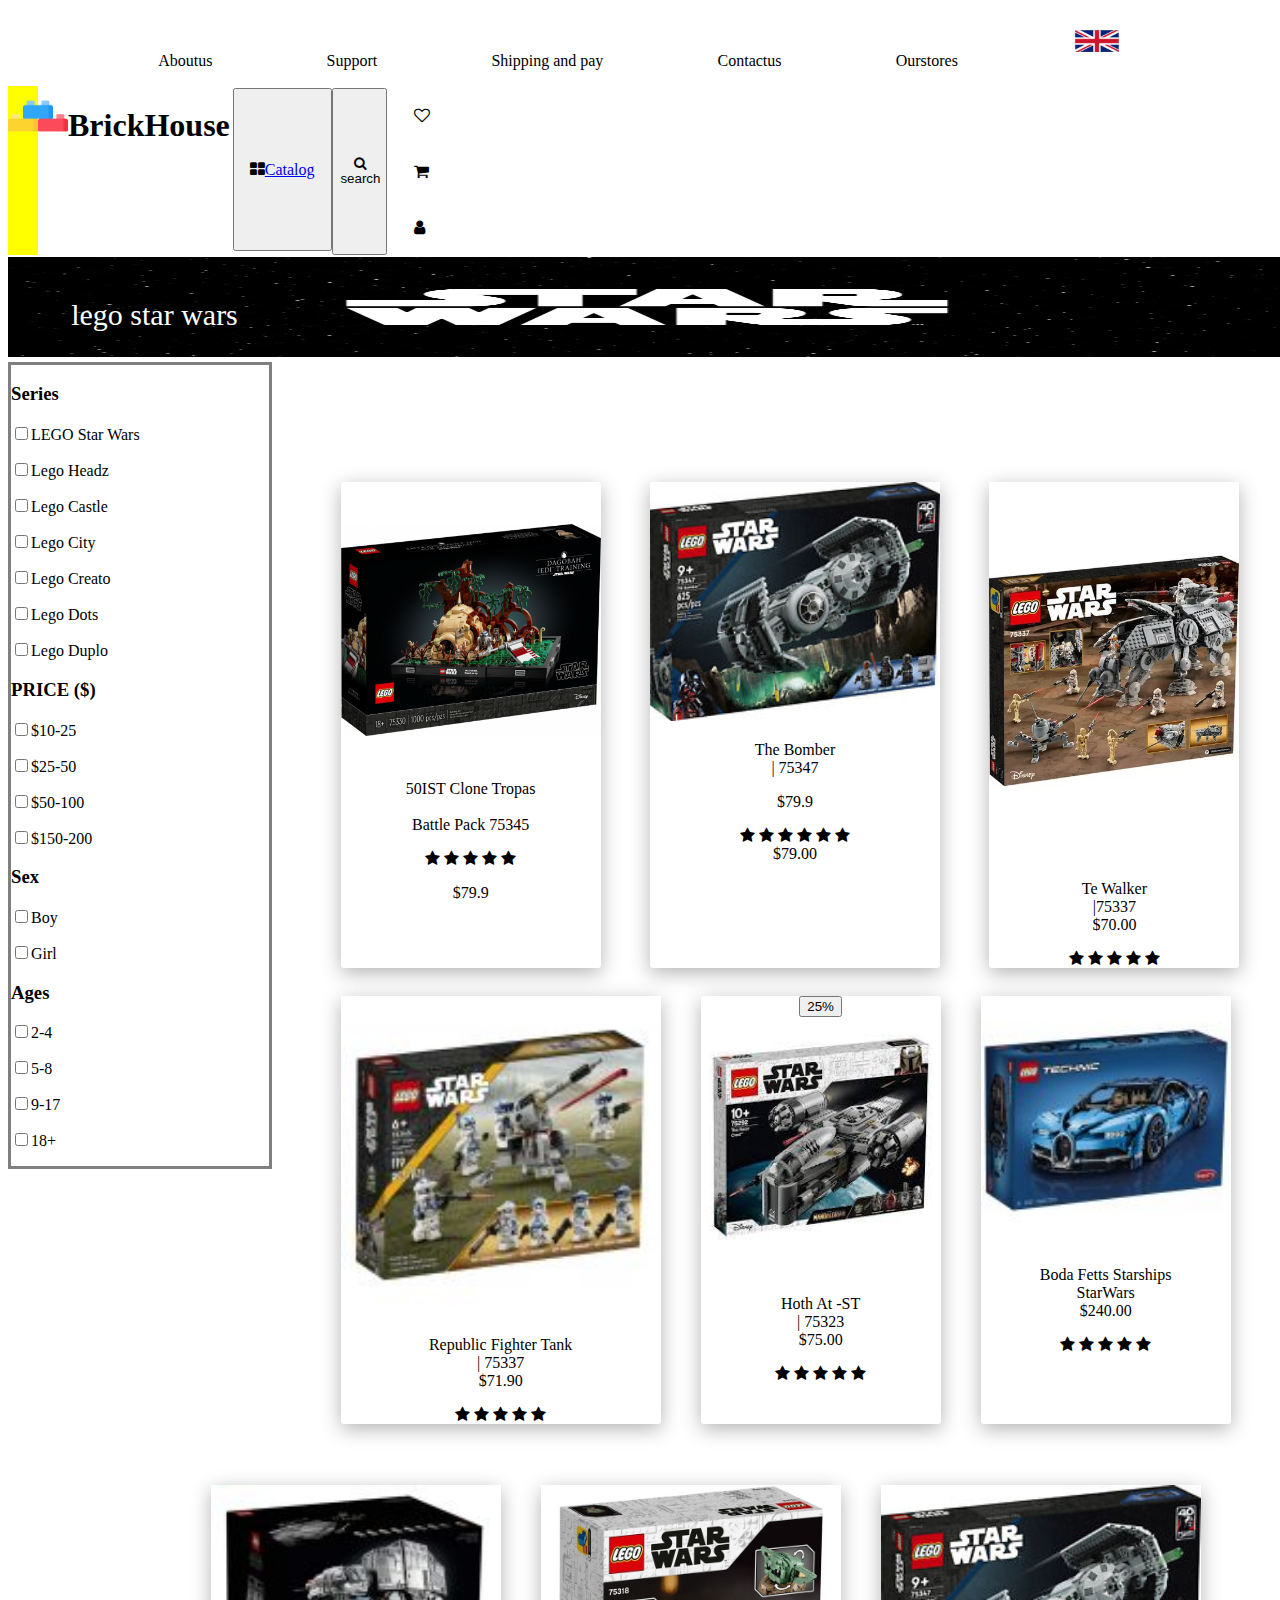
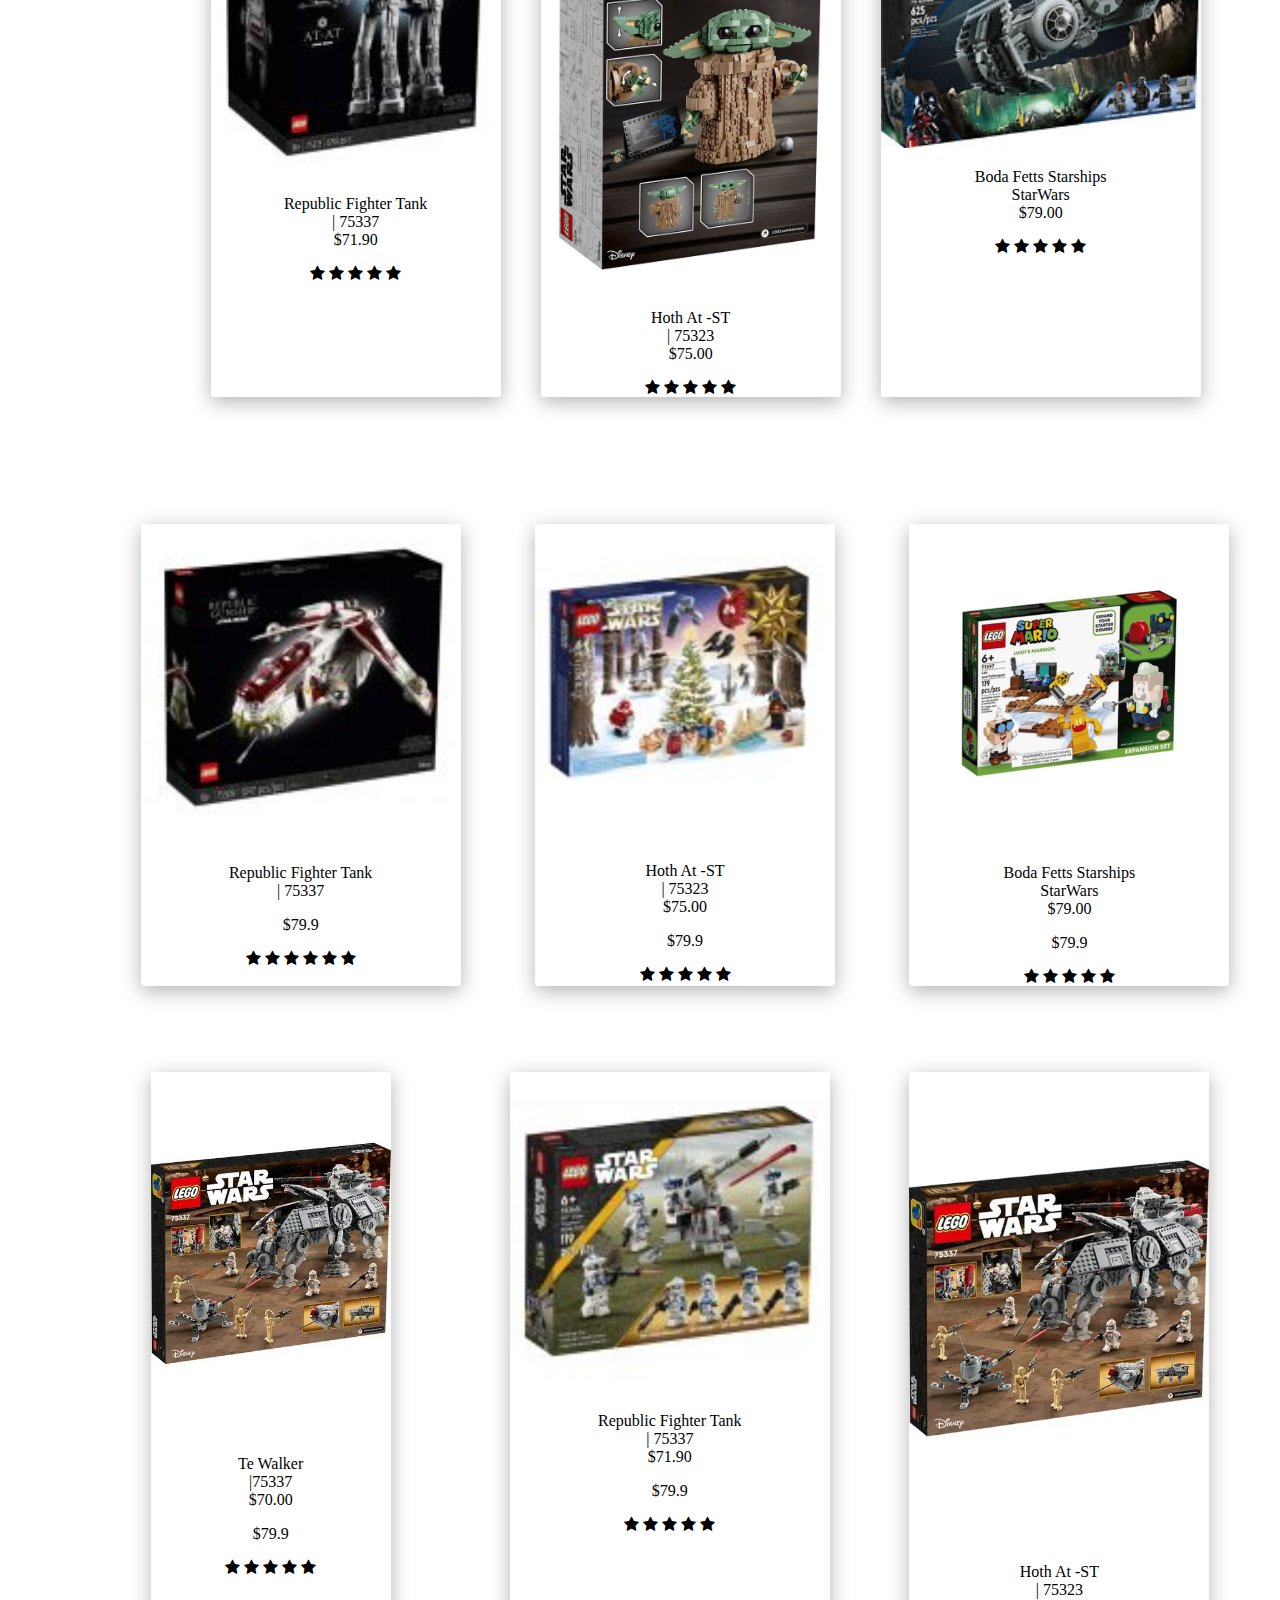
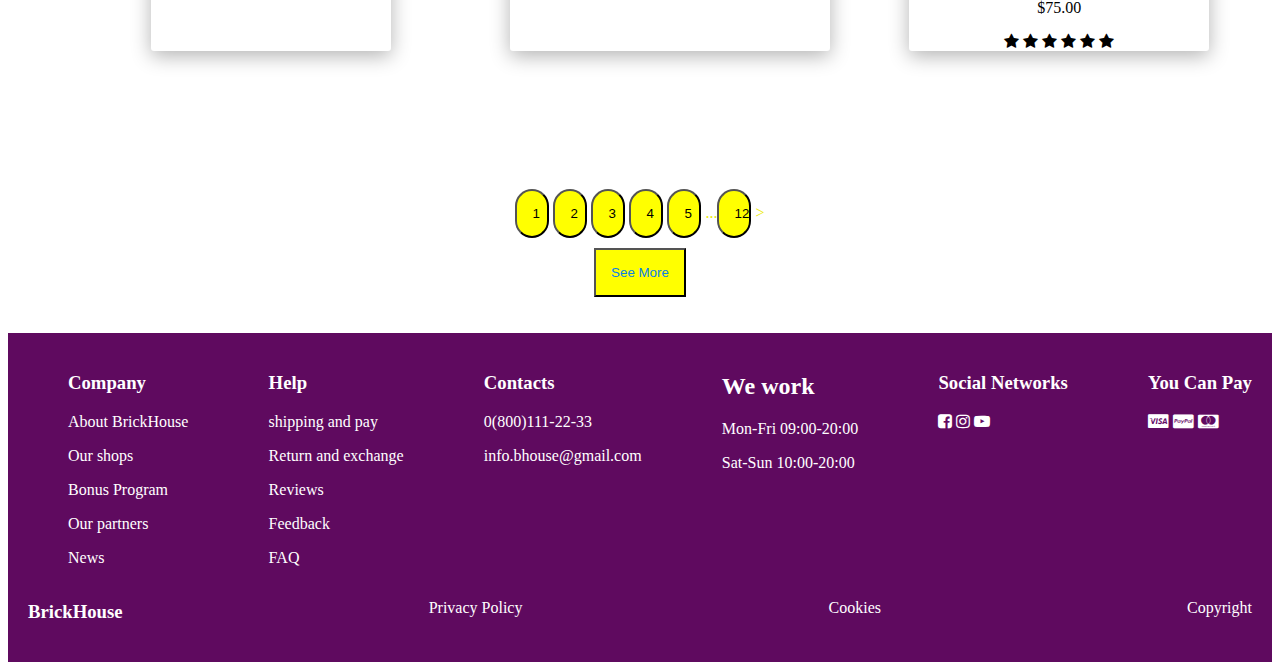
==== brikin.html @ 3225d750 "first commit" ====
<!DOCTYPE html>
<html lang="en">
<head>
    <meta charset="UTF-8">
    <meta http-equiv="X-UA-Compatible" content="IE=edge">
    <meta name="viewport" content="width=device-width, initial-scale=1.0">
    <title>Document</title>
    <link rel="stylesheet" href="brikins.css">
    <link rel="stylesheet" href="https://cdnjs.cloudflare.com/ajax/libs/font-awesome/4.7.0/css/font-awesome.min.css">

</head>
<body>
    <div class="body">
<div>
        <div>
        <nav class="nav">
            <ul>
                <li><a href="#Aboutus"></a>Aboutus</li>
                <li><a href="#Support"></a>Support</li>
                <li><a href="Shipping and pay"></a>Shipping and pay</li>
                <li><a href="Contactus"></a>Contactus</li>
                <li><a href="Ourstores"></a>Ourstores</li>
                <li><img src="image/flag.jpg" id="flag"></li>
            </ul>
        </nav>
    </div>
    <div class="brickhouse">
        <img src="image/brickhouse.png" id="brick">
        <h1>BrickHouse</h1>
        <button id="catalog"i class="fa fa-th-large" aria-hidden="true"></i><a href="/product.html">Catalog</a></button>
        <button id="search"><i class="fa fa-search" aria-hidden="true"></i>search</button>
        <div class="icon">
        <i id="icon" class="fa fa-heart-o" aria-hidden="true"></i>
        <i id="icon" class="fa fa-shopping-cart" aria-hidden="true"></i>
        <i id="icon"class="fa fa-user" aria-hidden="true"></i>
        </div>
        </div>
        
        <div>
            <img src="image/stars.webp" id="stars">
            <p class="pwars">lego star wars</p>
        </div>
        
        <div class="sery">
        <div>
            <h3>Series</h3>
            <p> <input type="checkbox">LEGO Star Wars</p>
           <p><input type="checkbox">Lego Headz</p>
           <p><input type="checkbox">Lego Castle</p>
           <p><input type="checkbox">Lego City</p>
           <p><input type="checkbox">Lego Creato</p>
           <p><input type="checkbox">Lego Dots</p>
           <p><input type="checkbox">Lego Duplo</p>
        </div>

        <div>
            <h3>PRICE ($)</h3>
            <P><input type="checkbox">$10-25</P>
            <P><input type="checkbox">$25-50</P>
            <P><input type="checkbox">$50-100</P>
            <P><input type="checkbox">$150-200</P>
            <h3>Sex</h3>
            <p><input type="checkbox" color>Boy</p>
            <p><input type="checkbox">Girl</p>
            <h3>Ages</h3>
            <P><input type="checkbox">2-4</P>
            <P><input type="checkbox">5-8</P>
            <P><input type="checkbox">9-17</P>
            <P><input type="checkbox">18+</P>
        </div>
    </div>
<br><br>
<div class="main">
    <div class="images">
        <div class="img">
            
            <!-- <p><button>25%<i class="fa fa-heart-o" aria-hidden="true"></i> -->
            </button><br><img id="inside" src="img/algo.jpg" alt="movie" style="width: 260px;"></p>

            <p>50IST Clone Tropas<br><br>Battle Pack 75345</p>
                <i class="fa fa-star" aria-hidden="true"></i>
                <i class="fa fa-star" aria-hidden="true"></i>
                <i class="fa fa-star" aria-hidden="true"></i>
                <i class="fa fa-star" aria-hidden="true"></i>
                <i class="fa fa-star" aria-hidden="true"></i>
                <p>$79.9</p>
        
            <br>
        </div>
        <div class="img1">
            <img src="img/algo1.jpg" alt="chair" style="width: 290px;">
            <p>The Bomber<br>| 75347<br> <p>$79.9</p>
                <i class="fa fa-star" aria-hidden="true"></i>
                <i class="fa fa-star" aria-hidden="true"></i>
                <i class="fa fa-star" aria-hidden="true"></i>
                <i class="fa fa-star" aria-hidden="true"></i>
                <i class="fa fa-star" aria-hidden="true"></i>
                
        
                <i class="fa fa-star" aria-hidden="true"></i> <br>$79.00</p>
        
        </div>
        <div class="img2">
            <img src="img/algo2.webp" alt="movie" style="width: 250px;">
            <p>Te Walker<br>|75337<br>$70.00</p>
            <i class="fa fa-star" aria-hidden="true"></i>
            <i class="fa fa-star" aria-hidden="true"></i>
            <i class="fa fa-star" aria-hidden="true"></i>
            <i class="fa fa-star" aria-hidden="true"></i>
            <i class="fa fa-star" aria-hidden="true"></i>
        </div>
    </div>
<br><br>
    <div class="images1">
        <div class="img3">
            <img src="img/one.jpg" alt="movie" style="width: 320px;">
            <p>Republic Fighter Tank<br>| 75337<br>$71.90</p>
            <i class="fa fa-star" aria-hidden="true"></i>
            <i class="fa fa-star" aria-hidden="true"></i>
            <i class="fa fa-star" aria-hidden="true"></i>
            <i class="fa fa-star" aria-hidden="true"></i>
            <i class="fa fa-star" aria-hidden="true"></i>
            <br>
        </div>
        <div class="img4">
            <button>25%</button>
            <img src="img/algog2.jpg" alt="chair" style="width: 240px;">
            <p><br>Hoth At -ST<br>| 75323 <br>$75.00</p>
            <i class="fa fa-star" aria-hidden="true"></i>
            <i class="fa fa-star" aria-hidden="true"></i>
            <i class="fa fa-star" aria-hidden="true"></i>
            <i class="fa fa-star" aria-hidden="true"></i>
            <i class="fa fa-star" aria-hidden="true"></i>
            <br>
        </div>

        <div class="img5">
            <img src="img/cars2.jpg" alt="movie" style="width: 250px;">
            <p>Boda Fetts Starships<br>StarWars<br> $240.00</p>
            <i class="fa fa-star" aria-hidden="true"></i>
            <i class="fa fa-star" aria-hidden="true"></i>
            <i class="fa fa-star" aria-hidden="true"></i>
            <i class="fa fa-star" aria-hidden="true"></i>
            <i class="fa fa-star" aria-hidden="true"></i>
            <br>
        </div> 
    </div>

    <div class="images2">
        <div class="img6">
            <img src="image/brick3.jpg" alt="movie" style="width: 290px;">
            <p>Republic Fighter Tank<br>| 75337<br>$71.90</p>
            <i class="fa fa-star" aria-hidden="true"></i>
            <i class="fa fa-star" aria-hidden="true"></i>
            <i class="fa fa-star" aria-hidden="true"></i>
            <i class="fa fa-star" aria-hidden="true"></i>
            <i class="fa fa-star" aria-hidden="true"></i>
            <br>
        </div>
        <div class="img7">
            <img src="image/simigo.jpg" alt="chair" style="width: 300px;">
            <p><br>Hoth At -ST<br>| 75323 <br>$75.00</p>
            <i class="fa fa-star" aria-hidden="true"></i>
            <i class="fa fa-star" aria-hidden="true"></i>
            <i class="fa fa-star" aria-hidden="true"></i>
            <i class="fa fa-star" aria-hidden="true"></i>
            <i class="fa fa-star" aria-hidden="true"></i>
            
            <br>
        </div>
        <div class="img8">
            <img src="image/algo1.jpg" alt="movie" style="width: 320px;">
            <p>Boda Fetts Starships<br>StarWars<br> $79.00</p>
            <i class="fa fa-star" aria-hidden="true"></i>
            <i class="fa fa-star" aria-hidden="true"></i>
            <i class="fa fa-star" aria-hidden="true"></i>
            <i class="fa fa-star" aria-hidden="true"></i>
            <i class="fa fa-star" aria-hidden="true"></i>
            <br>
        </div> 
    </div>
    <div class="images4">
        <div class="img14">
            <img src="image/blackhou.jpg" alt="movie" style="width: 320px;">
            <p>Republic Fighter Tank<br>| 75337<br>
               <p>$79.9</p><i class="fa fa-star" aria-hidden="true"></i>
                <i class="fa fa-star" aria-hidden="true"></i>
                <i class="fa fa-star" aria-hidden="true"></i>
                <i class="fa fa-star" aria-hidden="true"></i>
                <i class="fa fa-star" aria-hidden="true"></i>
                <i class="fa fa-star" aria-hidden="true"></i>
            <br>
        </div>
        <div class="img9">
            <img src="image/brick4.jpg" alt="chair" style="width: 300px;">
            <p><br>Hoth At -ST<br>| 75323 <br>$75.00</p>
            <p>$79.9</p><i class="fa fa-star" aria-hidden="true"></i>
            <i class="fa fa-star" aria-hidden="true"></i>
            <i class="fa fa-star" aria-hidden="true"></i>
            <i class="fa fa-star" aria-hidden="true"></i>
            <i class="fa fa-star" aria-hidden="true"></i>
            <br>
        </div>
        <div class="img10">
            <img src="image/algogr.jpg" alt="movie" style="width: 320px;">
            <p>Boda Fetts Starships<br>StarWars<br> $79.00</p>
            <p>$79.9</p><i class="fa fa-star" aria-hidden="true"></i>
            <i class="fa fa-star" aria-hidden="true"></i>
            <i class="fa fa-star" aria-hidden="true"></i>
            <i class="fa fa-star" aria-hidden="true"></i>
            <i class="fa fa-star" aria-hidden="true"></i>
            <br>
        </div> 
    </div>
    <div class="images5">
        <div class="img11">
            <img src="image/algo2.webp" alt="movie" style="width: 240px;">
            <p id="img11">Te Walker<br>|75337<br>$70.00</p>
            <p>$79.9</p><i class="fa fa-star" aria-hidden="true"></i>
            <i class="fa fa-star" aria-hidden="true"></i>
            <i class="fa fa-star" aria-hidden="true"></i>
            <i class="fa fa-star" aria-hidden="true"></i>
            <i class="fa fa-star" aria-hidden="true"></i>
        </div>
    
<br><br>
    
        <div class="img12">
            <img src="image/one.jpg" alt="movie" style="width: 320px;">
            <p>Republic Fighter Tank<br>| 75337<br>$71.90</p>
            <p>$79.9</p><i class="fa fa-star" aria-hidden="true"></i>
            <i class="fa fa-star" aria-hidden="true"></i>
            <i class="fa fa-star" aria-hidden="true"></i>
            <i class="fa fa-star" aria-hidden="true"></i>
            <i class="fa fa-star" aria-hidden="true"></i>
            <br>
        </div>
        <div class="img13">
            
            <img src="image/algo2.webp" alt="chair" style="width: 300px;">
            <p><br>Hoth At -ST<br>| 75323 <br>$75.00</p> 
            <i class="fa fa-star" aria-hidden="true"></i>
            <i class="fa fa-star" aria-hidden="true"></i>
            <i class="fa fa-star" aria-hidden="true"></i>
            <i class="fa fa-star" aria-hidden="true"></i>
            <i class="fa fa-star" aria-hidden="true"></i>
            <i class="fa fa-star" aria-hidden="true"></i>
        <br>
    </div>
    </div>
<br><div class="but">
    
<button id="button1">1</button> <button id="button1">2</button>   <button id="button1">3</button>  <button id="button1">4</button>  <button id="button1">5</button> ...<button id="button1">12</button> >
<br></div>
</div>
<div class="see"><button id="buts">See More</button></div>
    <br><br>
    <section>
        <div class="footer">
            <div class="container">
        <div class="row2">
         <div class="footer-col">
        
                <ul>
           <h3>Company</h3>
          <p>About BrickHouse</p>
          <p>Our shops</p>
          <p>Bonus Program</p>
          <p>Our partners</p>
          <p>News</p>

    
        </div>
        <div class="footer-col">
        
        <h3>Help</h3>
        <p>shipping and pay</p>
        <p>Return and exchange</p>
        <p>Reviews</p>
        <p>Feedback</p>
        <p>FAQ</p>
        </div>
        <div class="footer-col">
        
        <h3>Contacts</h3>
        <p>0(800)111-22-33</p>
        <p>info.bhouse@gmail.com</p>
        
        </div>
        <div class="footer-col">
            <h2>We work</h2>
            <p>Mon-Fri 09:00-20:00</p>
            <p>Sat-Sun 10:00-20:00</p>
        </div>
        <div class="footer-col">
        <h3>Social Networks</h3>
        <i class="fa fa-facebook-square" aria-hidden="true"></i>
        <i class="fa fa-instagram" aria-hidden="true"></i>
        <i class="fa fa-youtube-play" aria-hidden="true"></i>
        </div>
        <div>
        <h3>You Can Pay</h3>
        <i class="fa fa-cc-visa" aria-hidden="true"></i>
        <i class="fa fa-cc-paypal" aria-hidden="true"></i>
        <i class="fa fa-cc-mastercard" aria-hidden="true"></i>
        </div>
    
        </div>
      
        </div>
        <div class="footer-two">
    
            <h3>BrickHouse</h3>
            <p>Privacy Policy</p>
            <p>Cookies</p>
            <p>Copyright</p>
      </div>
        </div>
        
        </section>
</div>
    </div>
    </body>
    </html>
---- brikins.css ----
*{

}
.nav ul li{
    display: inline;
   margin-left: 9%;
}
#flag{
   width: 50px;
   height: 50px;


}
.brickhouse{
    width: 30px;
    background-color: yellow;
    display: flex;
    margin-bottom: 2px;
}
#brick{
    width: 60px;
    height: 60px;
}
#catalog{
    margin-top: 5%;
    padding-left: 3%;
    margin-left: 10%;
}
#search{
    margin-top: 5%;
    margin-left: 3%;
    padding-right: 15%;
}
.icon{
    margin-left: 25%;
    margin-top: 3%;
    

    }
    #stars{
        width: 1277px;
        height: 100px;
    }
    .pwars{
        color: white;
        margin-top: -5%;
        margin-left: 5%;
        font-size: 30px;
    }
    .sery{
        border: gray solid;
        
        margin-right: 1000px;

    }
    .footer{
        padding: 20px;
        background-color: rgb(95, 10, 95);
        color: white;
        
    }
    .row2{
        display: flex;
        justify-content: space-between;

    }
    .footer-two{
display: flex;
justify-content: space-between;
    }
    .images{
    display: flex;
    margin-left: 300px;
    justify-content: space-between;
    margin-top: -60%;

    }
    .img{
        margin-top: -18px;
    }
    
    .img2{
        margin-top: -93px;
    }
    .images1{
        display: flex;
        margin-left: 100px;
        justify-content: space-between;
        margin-top: -20%;
    padding: 200px;

    }
    .images2{
        display: flex;
        margin-left: 40px;
        justify-content: space-between;
        margin-top: -25%;
        margin-right: -90px;
    padding: 130px;
 
    }
    #img6{
margin-left: -10px;
padding: 40px;
margin-right: -25px;
    }
    .images4{
        display: flex;
        margin-left: 20px;
        justify-content: space-between;
        margin-top: -10%;
        margin-right: -70px;
    padding: 80px;
    }
    .images5{
        margin-left: 5px;
        display: flex;
        margin-left: 20px;
        justify-content: space-between;
        margin-top: -10%;
        margin-right: -60px;
    padding: 90px;
    }
    .but{
        padding: 10px;
        text-align: center;
        justify-content: space-between;
    color: rgb(236, 236, 7);
    border-radius: 8px;
    }
    #button1{

        padding: 15px;
        width: 5px;
        color:black
        background-color rgb(233, 233, 225);
    }
    #button1{
        border-radius: 30px;
        text-align: center;
        background-color: yellow;
    }
    .see{
        text-align: center;
    }
    #buts{
color: rgb(9, 128, 233);
        padding-bottom: -15px;
        padding: 15px;
        background-color: yellow;
    }
    .main{
        margin-left: 1%;
        margin-right: 1%;
    }
    .img11{
       margin-bottom: 30px; 
    }
    #im11{
        
    }
    .body{
        /* background-color: bisque; */
    
    }
    .icon{
        float: left;
        margin-right: 5px;
    
        
    
    }
    #catalog{
    padding: 15px;
    margin-bottom:  4px;
    
    }
    
    #icon{
       padding: 20px;
    }
    .img,.img1,.img2,.img3,.img4,.img5,.img6,.img7,.img8,.img8,.img9,.img10,.img11,.img12,.img13,.img14{
        border-radius: 3px;
        box-shadow: 0 5px 20px rgb(0,0,0, .3);
        margin:20px;
        text-align: center;
   

   }
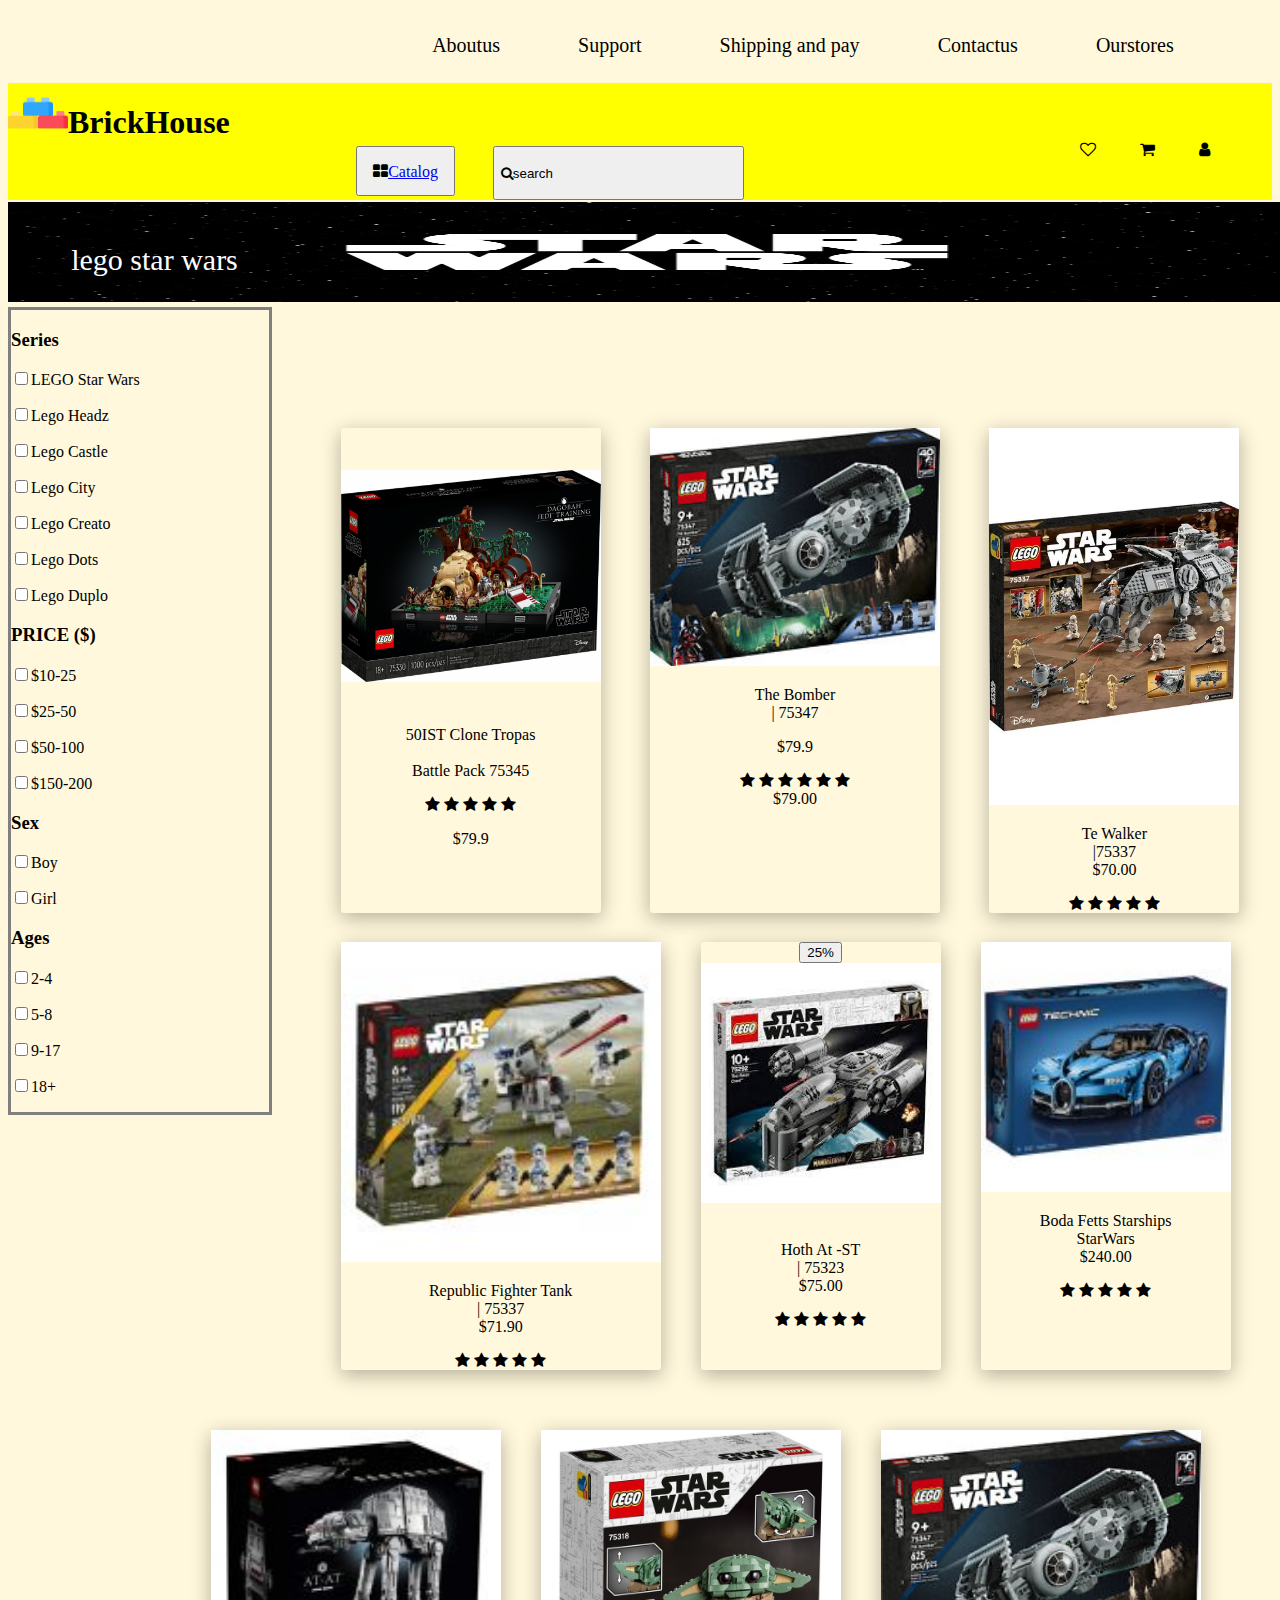
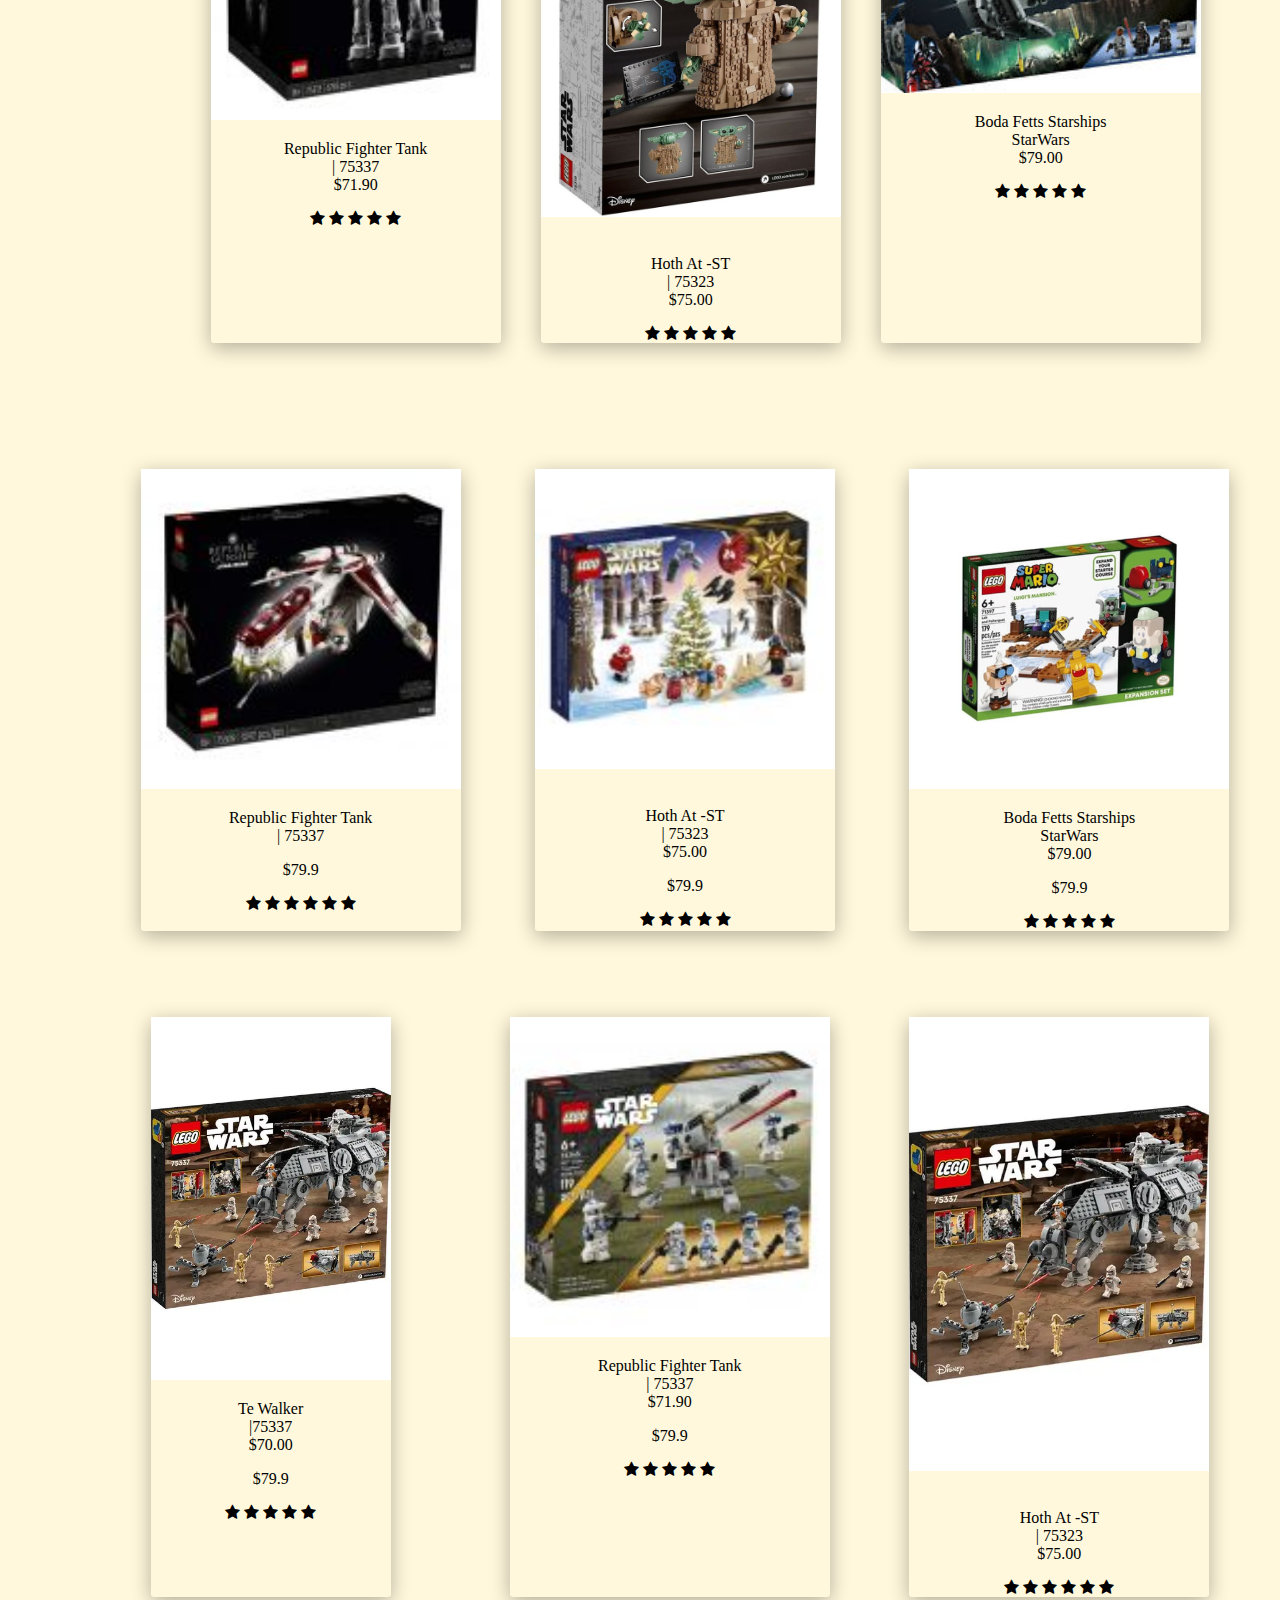
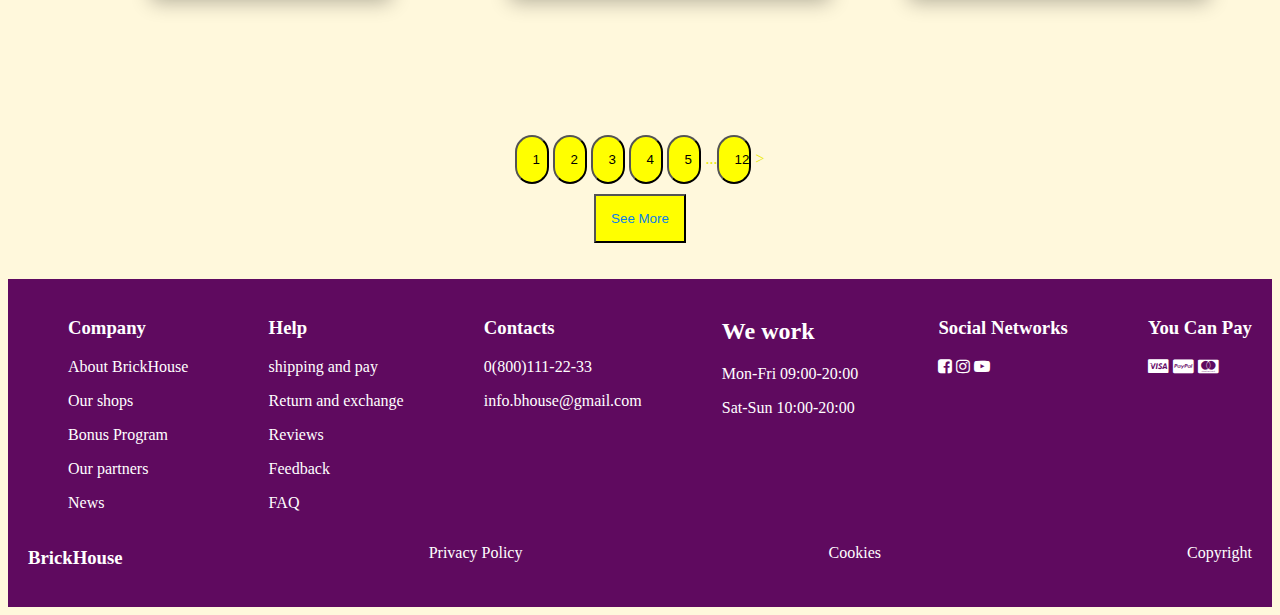
==== commit fa5ea876: "commit" ====
--- a/brikin.html
+++ b/brikin.html
@@ -12,7 +12,7 @@
 <body>
     <div class="body">
 <div>
-        <div>
+        <div class="naving">
         <nav class="nav">
             <ul>
                 <li><a href="#Aboutus"></a>Aboutus</li>
@@ -20,7 +20,7 @@
                 <li><a href="Shipping and pay"></a>Shipping and pay</li>
                 <li><a href="Contactus"></a>Contactus</li>
                 <li><a href="Ourstores"></a>Ourstores</li>
-                <li><img src="image/flag.jpg" id="flag"></li>
+                <!-- <li><img src="image/flag.jpg" id="flag"></li> -->
             </ul>
         </nav>
     </div>
--- a/brikins.css
+++ b/brikins.css
@@ -1,18 +1,50 @@
-*{
-
+
+@media (max-width: 1400px) {
+    body {
+      background-color:cornsilk;
+    }
+  
+
+.main{
+    margin-left: 10px;
+    margin-right: 10px;
+}
+nav{
+    
+    text-decoration: none;
+    margin-left: 300px;
+    padding: 10px;
+    padding-right: 90px;
+    align-items: center;
+    justify-content: space-between;
+}
+li{
+    list-style-type: none;
+    font-size: 20px;
+    
+}
+#img{
+    margin-left: -90px;
+    
+}
+
+
+    *{
 }
 .nav ul li{
     display: inline;
    margin-left: 9%;
 }
-#flag{
+
+/* #flag{float: right 10px;
+
    width: 50px;
-   height: 50px;
+   height: 50px; */
 
 
 }
 .brickhouse{
-    width: 30px;
+    width: px;
     background-color: yellow;
     display: flex;
     margin-bottom: 2px;
@@ -179,11 +211,11 @@
     #icon{
        padding: 20px;
     }
+      
     .img,.img1,.img2,.img3,.img4,.img5,.img6,.img7,.img8,.img8,.img9,.img10,.img11,.img12,.img13,.img14{
         border-radius: 3px;
         box-shadow: 0 5px 20px rgb(0,0,0, .3);
         margin:20px;
         text-align: center;
-   
-
-   }+     }
+   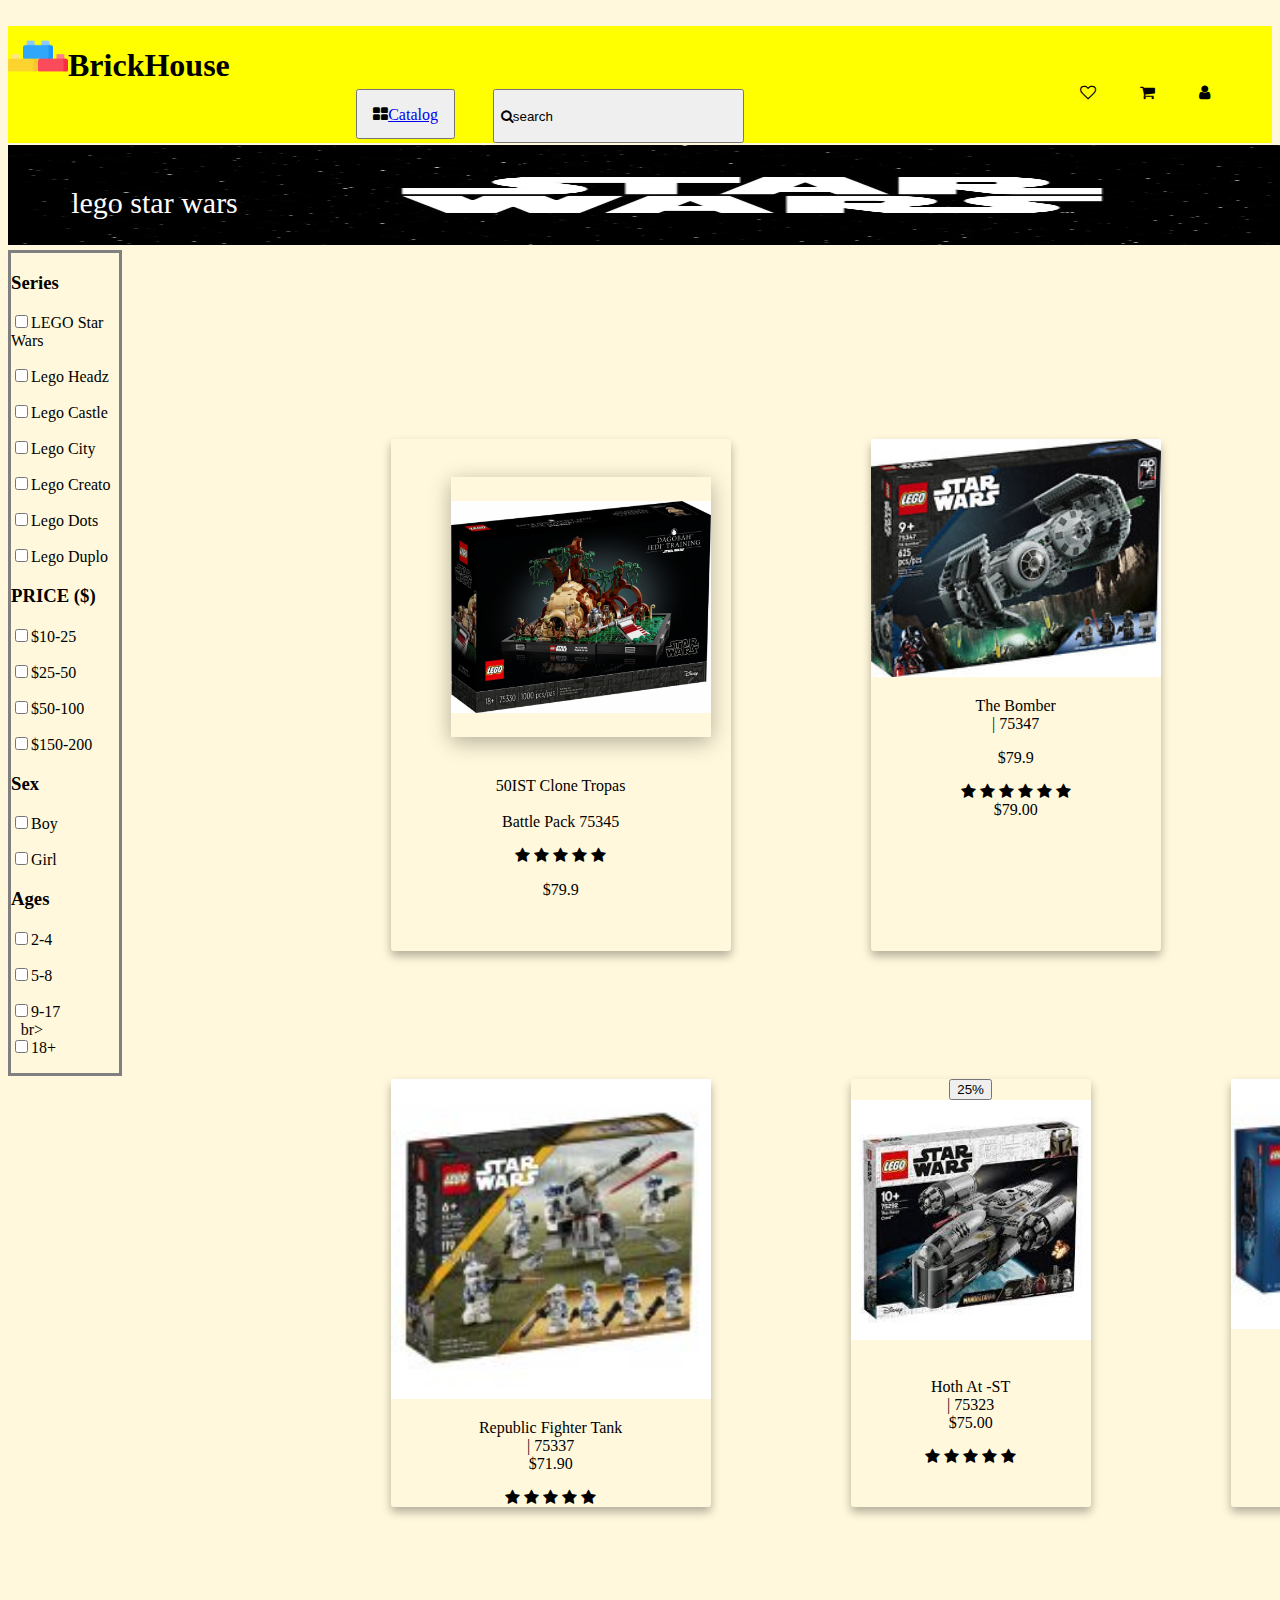
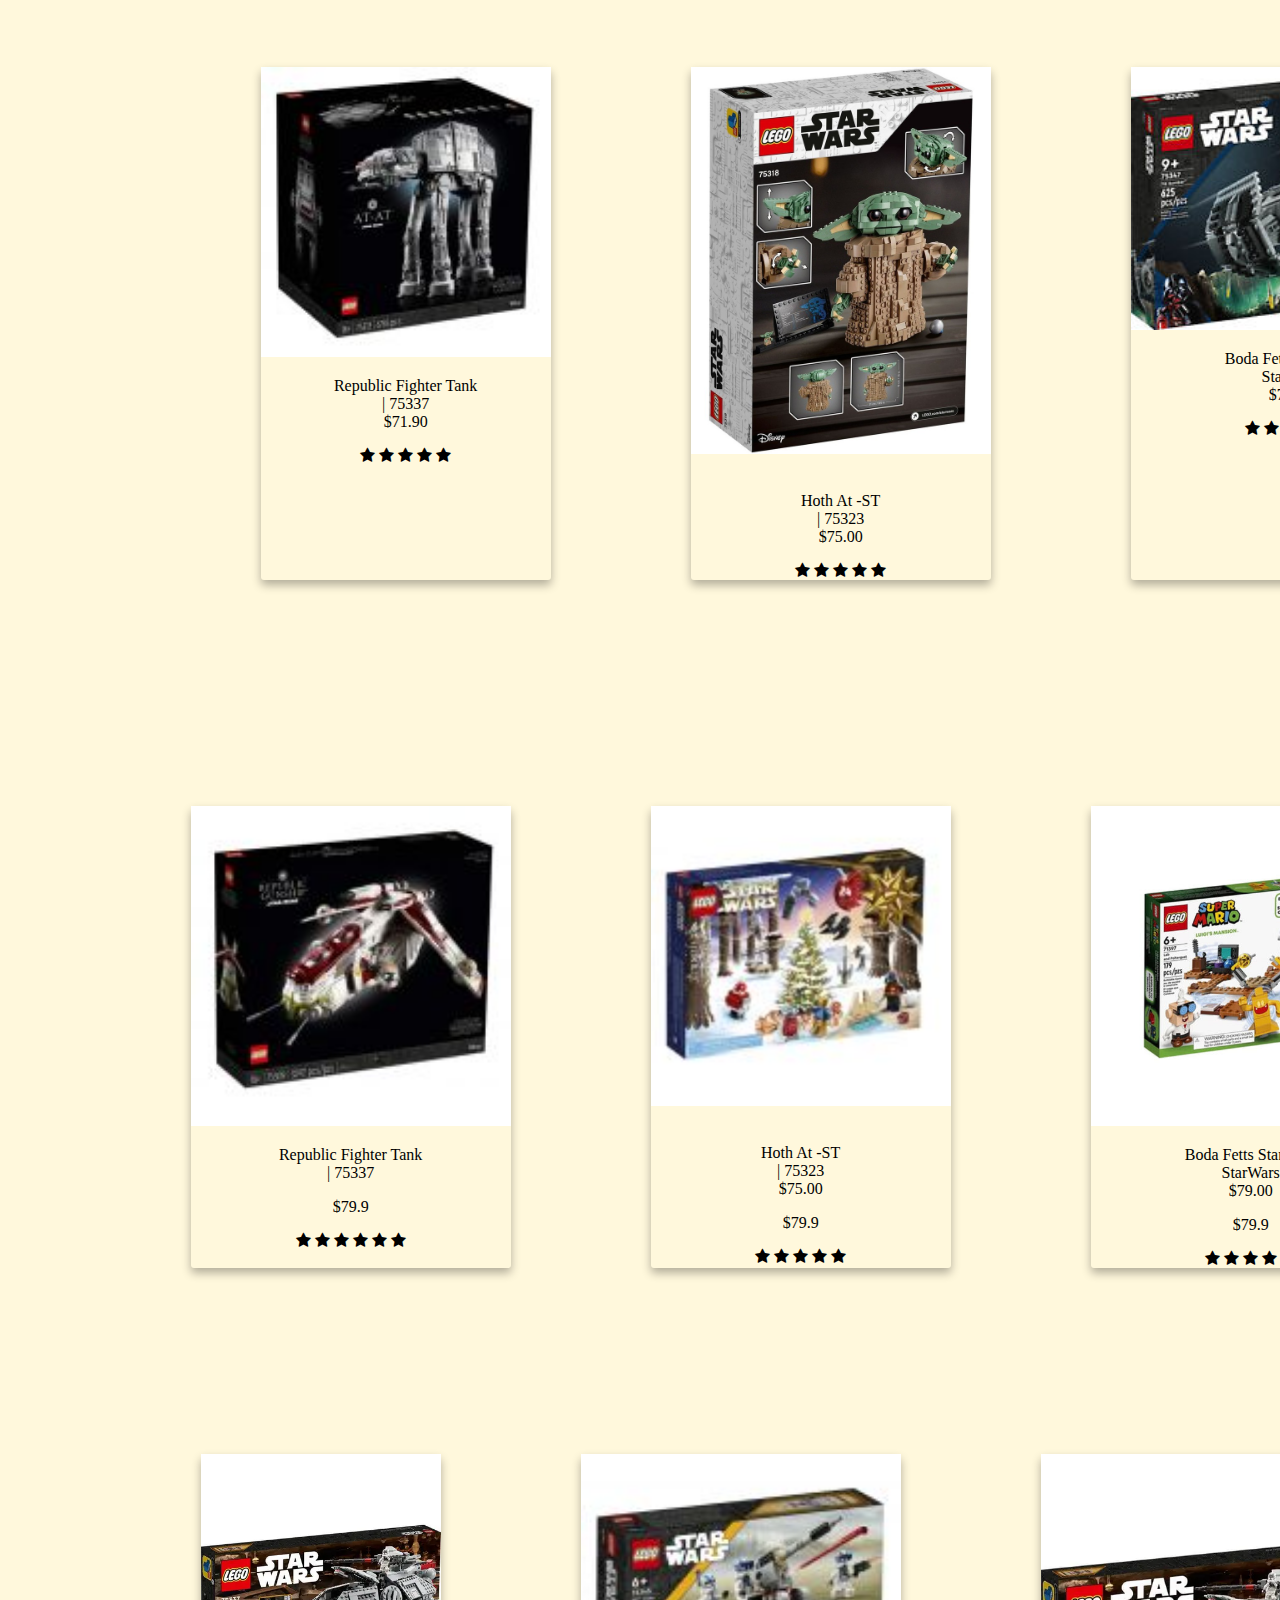
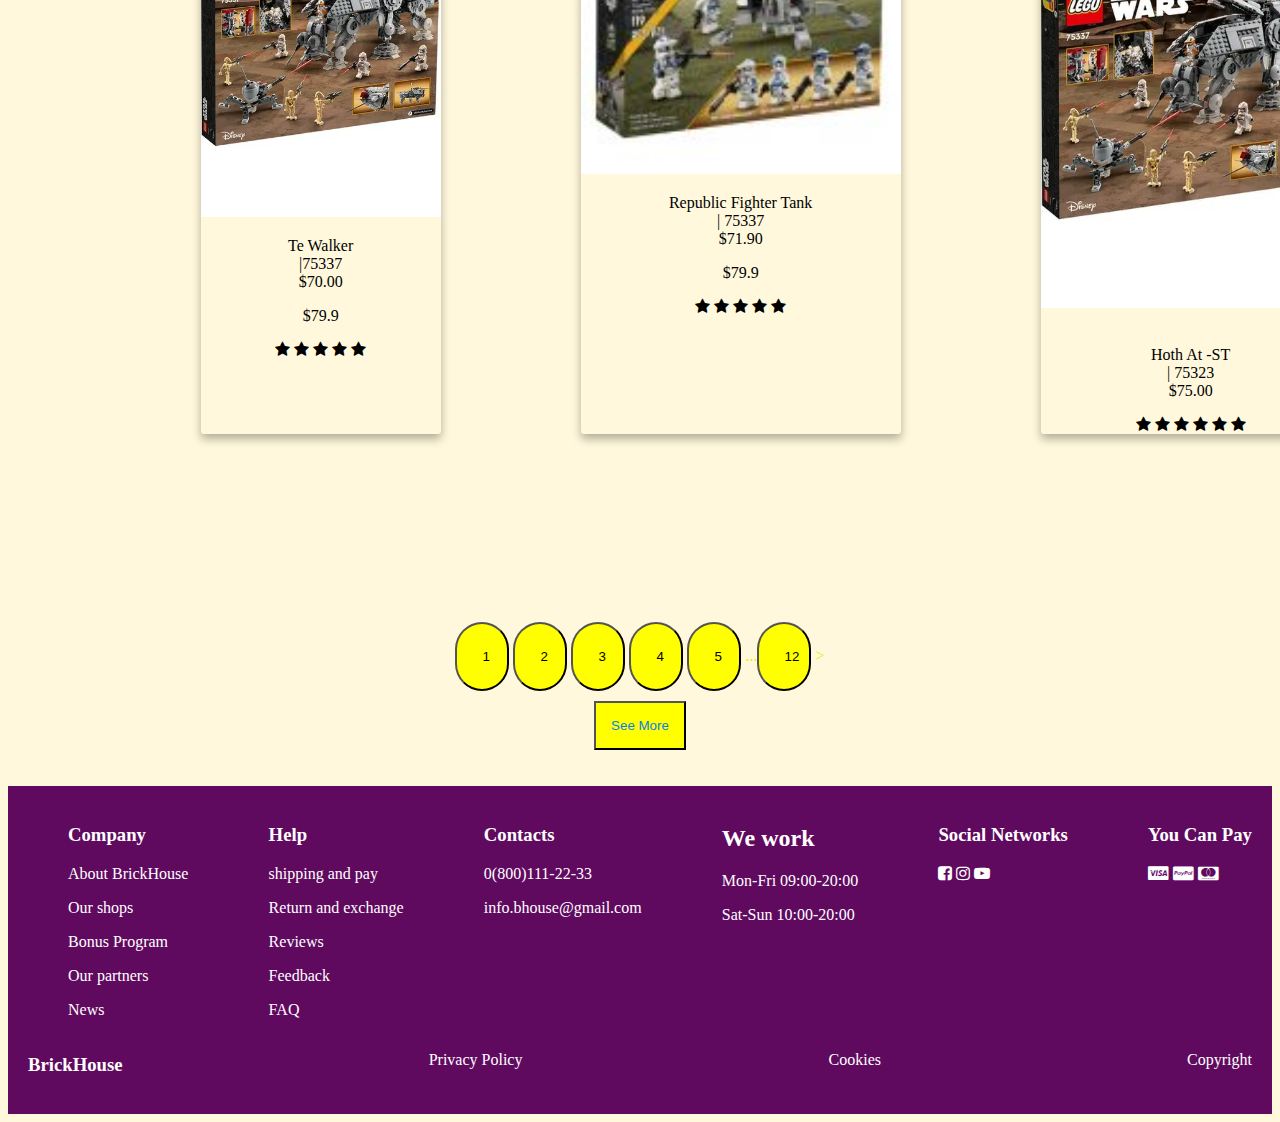
==== commit a7f36a2d: "commit changes" ====
--- a/brikin.html
+++ b/brikin.html
@@ -12,8 +12,8 @@
 <body>
     <div class="body">
 <div>
-        <div class="naving">
-        <nav class="nav">
+        <!-- <div class="naving">
+        <nav class="nav2">
             <ul>
                 <li><a href="#Aboutus"></a>Aboutus</li>
                 <li><a href="#Support"></a>Support</li>
@@ -22,8 +22,9 @@
                 <li><a href="Ourstores"></a>Ourstores</li>
                 <!-- <li><img src="image/flag.jpg" id="flag"></li> -->
             </ul>
-        </nav>
-    </div>
+        <!-- </nav> -->
+    </div> 
+    <br>
     <div class="brickhouse">
         <img src="image/brickhouse.png" id="brick">
         <h1>BrickHouse</h1>
@@ -84,7 +85,7 @@
                 <i class="fa fa-star" aria-hidden="true"></i>
                 <i class="fa fa-star" aria-hidden="true"></i>
                 <p>$79.9</p>
-        
+        <br>
             <br>
         </div>
         <div class="img1">
@@ -100,6 +101,7 @@
                 <i class="fa fa-star" aria-hidden="true"></i> <br>$79.00</p>
         
         </div>
+        <br>
         <div class="img2">
             <img src="img/algo2.webp" alt="movie" style="width: 250px;">
             <p>Te Walker<br>|75337<br>$70.00</p>
@@ -109,7 +111,8 @@
             <i class="fa fa-star" aria-hidden="true"></i>
             <i class="fa fa-star" aria-hidden="true"></i>
         </div>
-    </div>
+    </div>br>
+    
 <br><br>
     <div class="images1">
         <div class="img3">
--- a/brikins.css
+++ b/brikins.css
@@ -9,14 +9,17 @@
     margin-left: 10px;
     margin-right: 10px;
 }
-nav{
-    
+.naving{
+
+
+
+/*     
     text-decoration: none;
     margin-left: 300px;
     padding: 10px;
     padding-right: 90px;
     align-items: center;
-    justify-content: space-between;
+    justify-content: space-between; */
 }
 li{
     list-style-type: none;
@@ -50,7 +53,7 @@
     margin-bottom: 2px;
 }
 #brick{
-    width: 60px;
+    width: px;
     height: 60px;
 }
 #catalog{
@@ -70,7 +73,7 @@
 
     }
     #stars{
-        width: 1277px;
+        width: 1487px;
         height: 100px;
     }
     .pwars{
@@ -82,7 +85,7 @@
     .sery{
         border: gray solid;
         
-        margin-right: 1000px;
+        margin-right: 1150px;
 
     }
     .footer{
@@ -113,6 +116,7 @@
     
     .img2{
         margin-top: -93px;
+        margin-right: -40px;
     }
     .images1{
         display: flex;
@@ -161,9 +165,9 @@
     border-radius: 8px;
     }
     #button1{
-
-        padding: 15px;
-        width: 5px;
+         
+        padding: 25px;
+        width: 15px;
         color:black
         background-color rgb(233, 233, 225);
     }
@@ -211,11 +215,22 @@
     #icon{
        padding: 20px;
     }
+    #inside{
+        margin: 20px;
+        margin-left: 60px;
+        padding: top 20px;
+        margin-bottom: bottom 20px;
+        box-shadow: 0 5px 20px rgb(0,0,0, .3);
+    }
       
     .img,.img1,.img2,.img3,.img4,.img5,.img6,.img7,.img8,.img8,.img9,.img10,.img11,.img12,.img13,.img14{
         border-radius: 3px;
-        box-shadow: 0 5px 20px rgb(0,0,0, .3);
-        margin:20px;
-        text-align: center;
+        box-shadow: 0 5px 10px rgb(0,0,0, .3);
+        margin: 70px;
+        text-align: center;
+        justify-content: space-between;
+     }
+     .div1{
+
      }
    